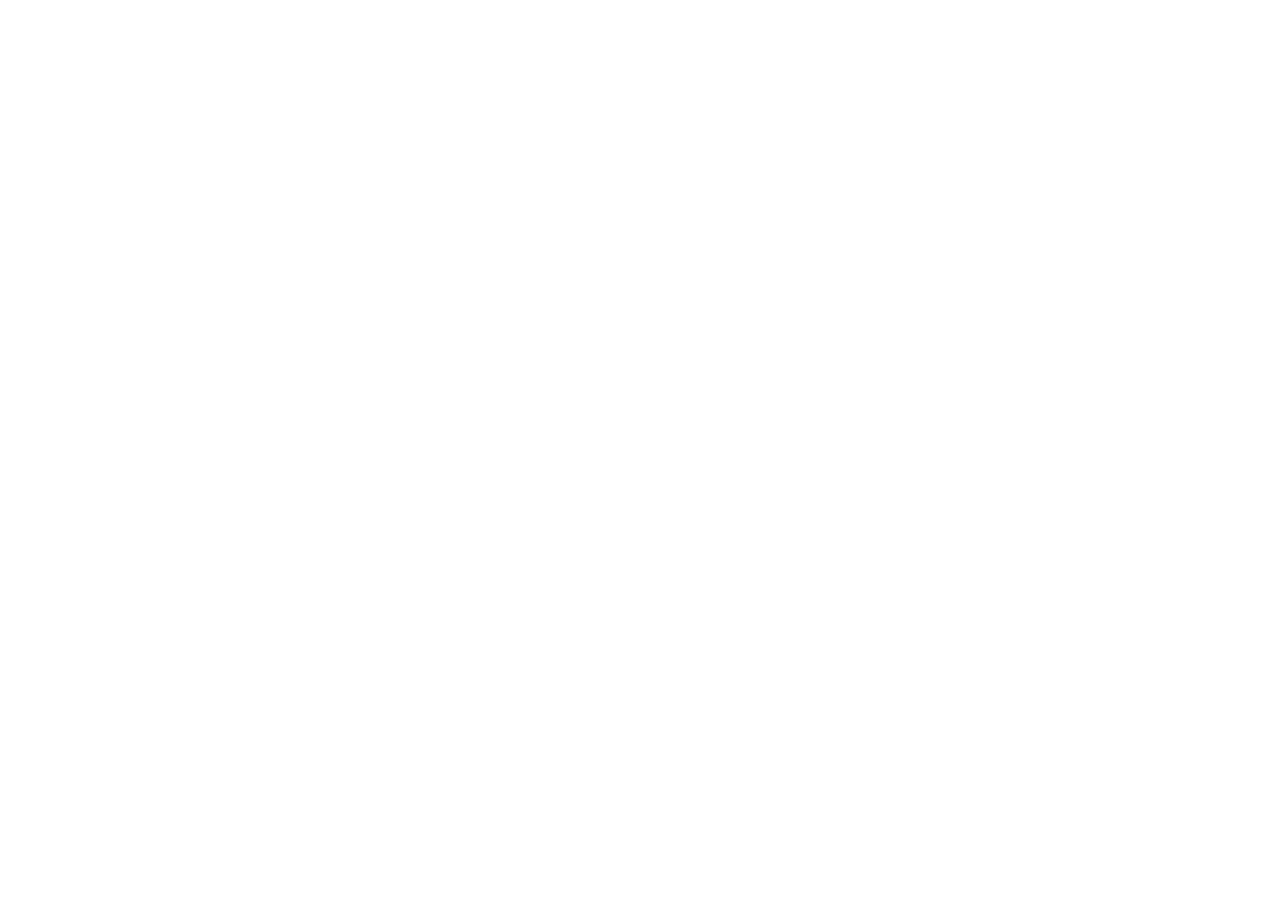
==== javaScript/index.html @ a15e3149 "Add files via upload" ====
<!DOCTYPE html>
<html lang="en">
<head>
    <meta charset="UTF-8">
    <meta http-equiv="X-UA-Compatible" content="IE=edge">
    <meta name="viewport" content="width=device-width, initial-scale=1.0">
    <title>Document</title>
</head>
<body>
   <!--<script src="hello.js"></script>--> 
    <!--<script src="variable.js"></script>-->
    <!--<script src="let.js"></script>
    <script src="const.js"></script>-->
   <!--<script src="string.js"></script>--> 
    <!--<script src="stringMethod.js"></script>-->
    <!--<script src="dataType.js"></script>-->
  <!--   <script src="if-elseIf-switch.js"></script>-->
<!--<script src="operator.js"></script>-->
<!--<script src="primitiveVSreference.js"></script>-->
<!--<script src="for.js"></script>-->
<!--<script src="for-in.js"></script>-->
<!--<script src="for-of.js"></script>-->
<!--<script src="while.js"></script>-->
<!--<script src="do-while.js"></script>-->
<!--<script src="array.js"></script>-->
<!--<script src="array-method.js"></script>-->
<!--<script src="object.js"></script>-->
<!--<script src="function.js"></script>-->
<!--<script src="callMethod.js"></script>-->
<!--<script src="applyMethod.js"></script>-->
<!--<script src="bindMethod.js"></script>-->
<!--<script src="closuresMethod.js"></script>-->
<script src="arrayMethods.js"></script>
<!--<script src="lexicalScope.js"></script>-->
<!--<script src="restParameters.js"></script>-->

</body>
</html>
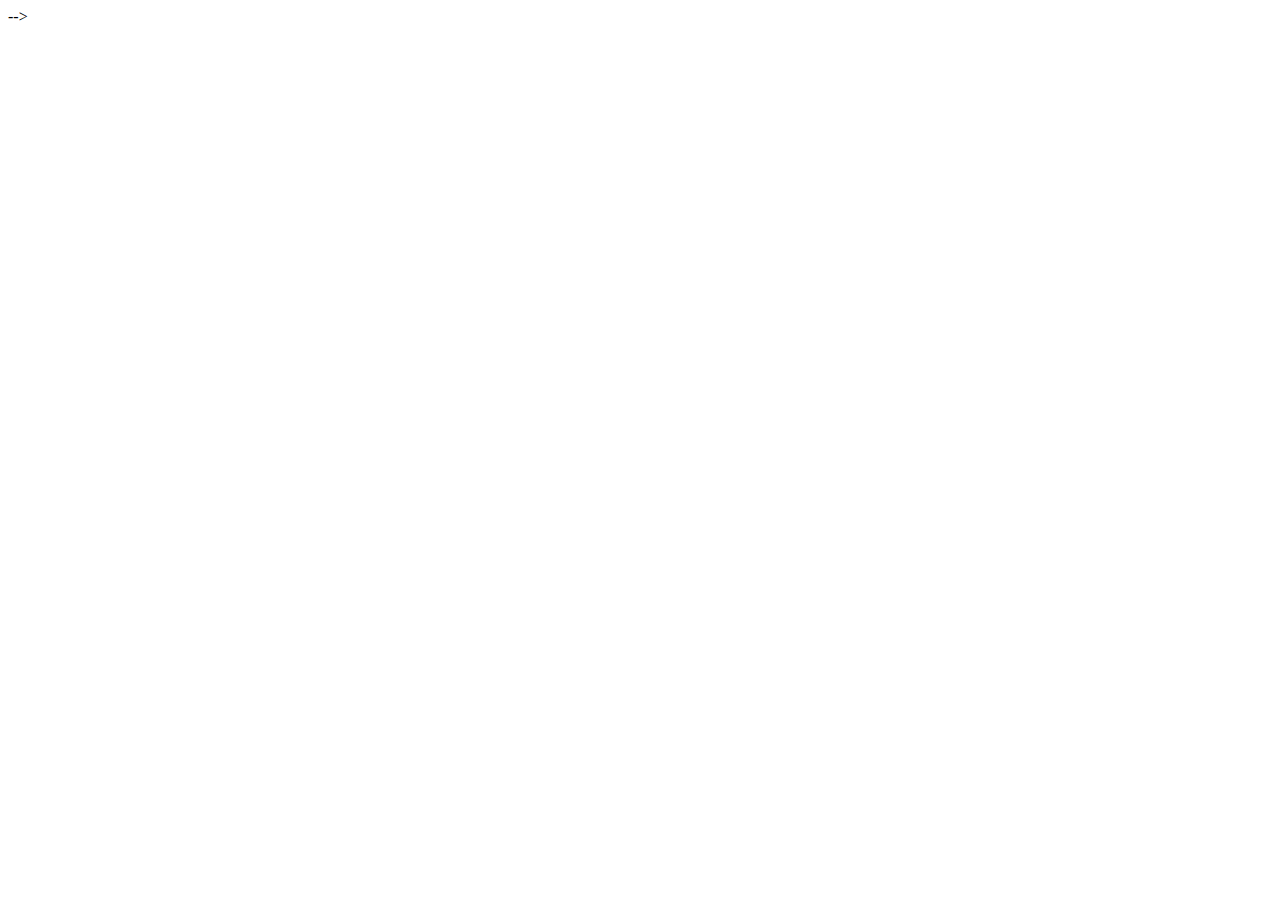
==== commit dec16f5d: "Add files via upload" ====
--- a/javaScript/index.html
+++ b/javaScript/index.html
@@ -26,13 +26,34 @@
 <!--<script src="array-method.js"></script>-->
 <!--<script src="object.js"></script>-->
 <!--<script src="function.js"></script>-->
+<!--<script src="objectMethods.js"></script>-->
+<!--<script src="callBackFunction.js"></script>-->
+<!--<script src="applyMethod.js"></script>-->
 <!--<script src="callMethod.js"></script>-->
-<!--<script src="applyMethod.js"></script>-->
 <!--<script src="bindMethod.js"></script>-->
 <!--<script src="closuresMethod.js"></script>-->
-<script src="arrayMethods.js"></script>
+<!--<script src="arrayMethods.js"></script>-->
+<!--<script src="Loop.js"></script>-->
+
+
+<!--<script src="scope.js"></script>-->
 <!--<script src="lexicalScope.js"></script>-->
+<!--<script src="parentLexicalObject.js"></script>-->
+<!--<script src="closuresMethod.js"></script>-->
+
+
 <!--<script src="restParameters.js"></script>-->
+<!--<script src="mapObjectFinal.js"></script>-->
+<!--<script src="arrowFunction.js"></script>-->
+<!--<script src="spreadOperator.js"></script>-->
+<!--<script src="destructuring.js"></script>-->
+<!--<script src="sets.js"></script>-->
+<!--<script src="setsFinal.js"></script>-->
+<!--<script src="mapObject.js"></script>-->
+
+<!--<script src="asynchronous.js"></script>-->
+<!--<script src="hoisting.js"></script>-->
+<script src="practice.js"></script>-->
 
 </body>
 </html>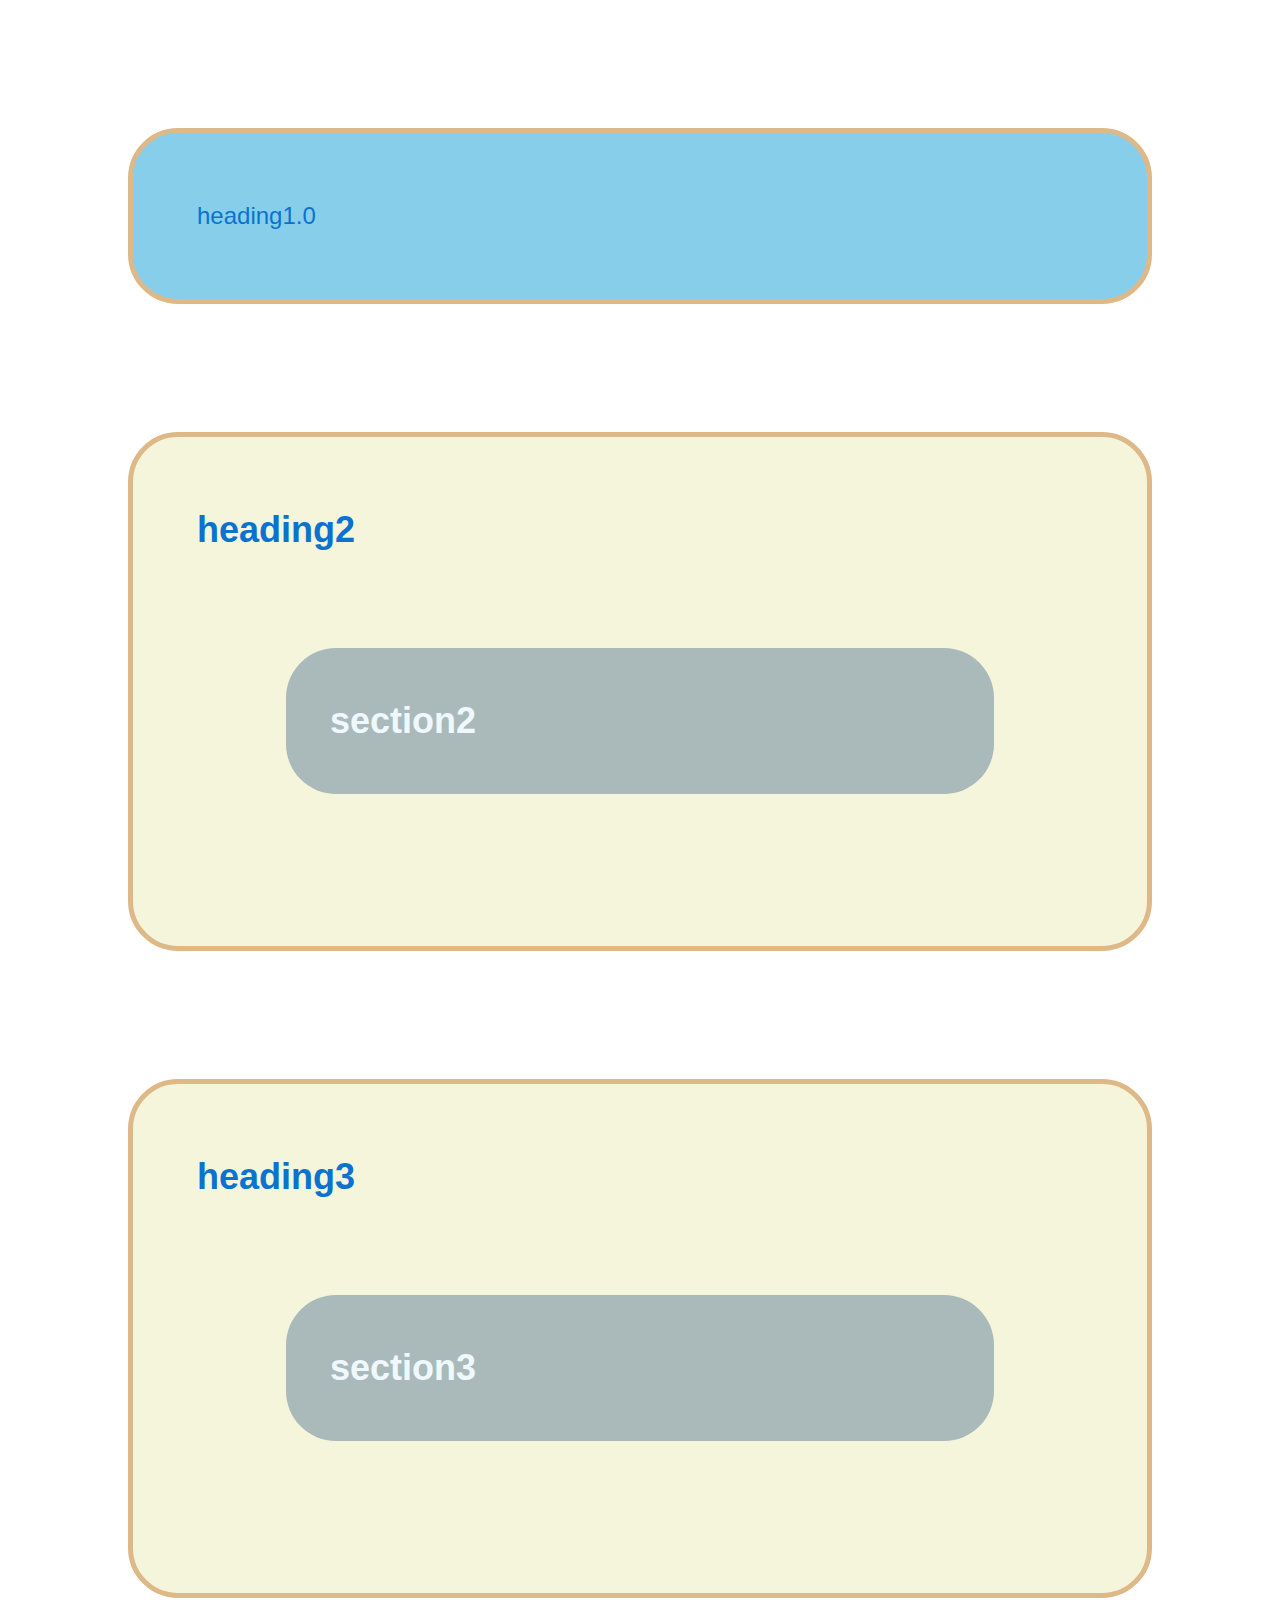
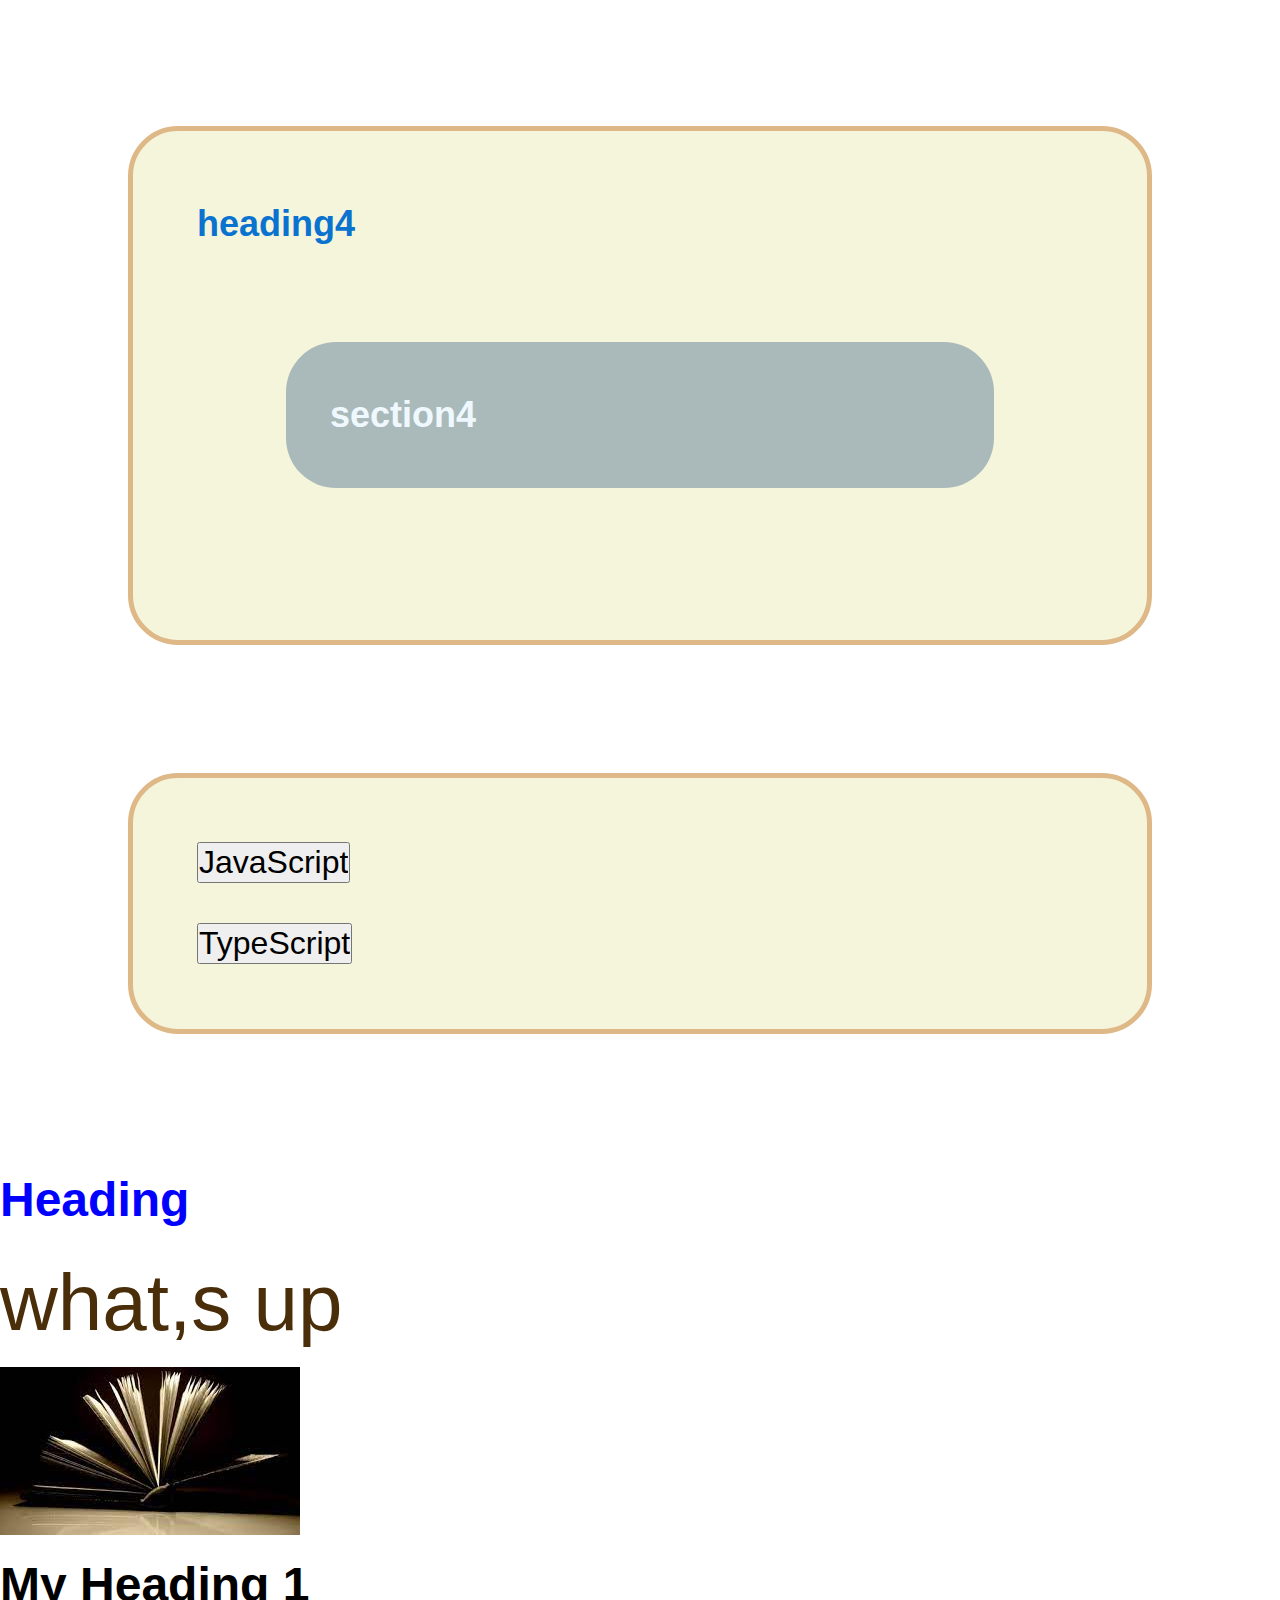
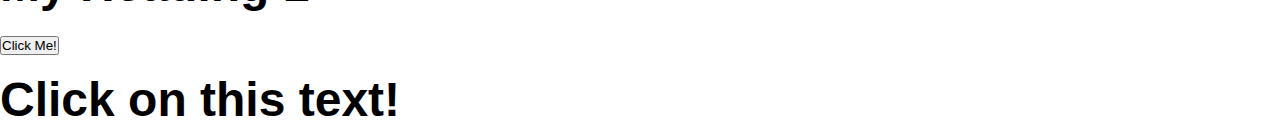
==== commit cbf9421e: "DOM" ====
--- a/javaScript/index.html
+++ b/javaScript/index.html
@@ -1,59 +1,105 @@
 <!DOCTYPE html>
 <html lang="en">
-<head>
-    <meta charset="UTF-8">
-    <meta http-equiv="X-UA-Compatible" content="IE=edge">
-    <meta name="viewport" content="width=device-width, initial-scale=1.0">
+  <head>
+    <meta charset="UTF-8" />
+    <meta http-equiv="X-UA-Compatible" content="IE=edge" />
+    <meta name="viewport" content="width=device-width, initial-scale=1.0" />
+    <link rel="stylesheet" href="style.css" />
+
     <title>Document</title>
-</head>
-<body>
-   <!--<script src="hello.js"></script>--> 
+  </head>
+  <body>
+    <!--<script src="hello.js"></script>-->
     <!--<script src="variable.js"></script>-->
     <!--<script src="let.js"></script>
     <script src="const.js"></script>-->
-   <!--<script src="string.js"></script>--> 
+    <!--<script src="string.js"></script>-->
     <!--<script src="stringMethod.js"></script>-->
     <!--<script src="dataType.js"></script>-->
-  <!--   <script src="if-elseIf-switch.js"></script>-->
-<!--<script src="operator.js"></script>-->
-<!--<script src="primitiveVSreference.js"></script>-->
-<!--<script src="for.js"></script>-->
-<!--<script src="for-in.js"></script>-->
-<!--<script src="for-of.js"></script>-->
-<!--<script src="while.js"></script>-->
-<!--<script src="do-while.js"></script>-->
-<!--<script src="array.js"></script>-->
-<!--<script src="array-method.js"></script>-->
-<!--<script src="object.js"></script>-->
-<!--<script src="function.js"></script>-->
-<!--<script src="objectMethods.js"></script>-->
-<!--<script src="callBackFunction.js"></script>-->
-<!--<script src="applyMethod.js"></script>-->
-<!--<script src="callMethod.js"></script>-->
-<!--<script src="bindMethod.js"></script>-->
-<!--<script src="closuresMethod.js"></script>-->
-<!--<script src="arrayMethods.js"></script>-->
-<!--<script src="Loop.js"></script>-->
+    <!--   <script src="if-elseIf-switch.js"></script>-->
+    <!--<script src="operator.js"></script>-->
+    <!--<script src="primitiveVSreference.js"></script>-->
+    <!--<script src="for.js"></script>-->
+    <!--<script src="for-in.js"></script>-->
+    <!--<script src="for-of.js"></script>-->
+    <!--<script src="while.js"></script>-->
+    <!--<script src="do-while.js"></script>-->
+    <!--<script src="array.js"></script>-->
+    <!--<script src="array-method.js"></script>-->
+    <!--<script src="object.js"></script>-->
+    <!--<script src="function.js"></script>-->
+    <!--<script src="objectMethods.js"></script>-->
+    <!--<script src="callBackFunction.js"></script>-->
+    <!--<script src="applyMethod.js"></script>-->
+    <!--<script src="callMethod.js"></script>-->
+    <!--<script src="bindMethod.js"></script>-->
+    <!--<script src="closuresMethod.js"></script>-->
+    <!--<script src="arrayMethods.js"></script>-->
+    <!--<script src="Loop.js"></script>-->
 
+    <!--<script src="scope.js"></script>-->
+    <!--<script src="lexicalScope.js"></script>-->
+    <!--<script src="parentLexicalObject.js"></script>-->
+    <!--<script src="closuresMethod.js"></script>-->
 
-<!--<script src="scope.js"></script>-->
-<!--<script src="lexicalScope.js"></script>-->
-<!--<script src="parentLexicalObject.js"></script>-->
-<!--<script src="closuresMethod.js"></script>-->
+    <!--<script src="restParameters.js"></script>-->
+    <!--<script src="mapObjectFinal.js"></script>-->
+    <!--<script src="arrowFunction.js"></script>-->
+    <!--<script src="spreadOperator.js"></script>-->
+    <!--<script src="destructuring.js"></script>-->
+    <!--<script src="sets.js"></script>-->
+    <!--<script src="setsFinal.js"></script>-->
+    <!--<script src="mapObject.js"></script>-->
 
+    <!--<script src="asynchronous.js"></script>-->
+    <!--<script src="hoisting.js"></script>-->
 
-<!--<script src="restParameters.js"></script>-->
-<!--<script src="mapObjectFinal.js"></script>-->
-<!--<script src="arrowFunction.js"></script>-->
-<!--<script src="spreadOperator.js"></script>-->
-<!--<script src="destructuring.js"></script>-->
-<!--<script src="sets.js"></script>-->
-<!--<script src="setsFinal.js"></script>-->
-<!--<script src="mapObject.js"></script>-->
+    <div id="my-div">
+      <h2>
+        heading1
+        <p>section1</p>
+      </h2>
+    </div>
+    <div>
+      <h2>
+        heading2
+        <p>section2</p>
+      </h2>
+    </div>
+    <div>
+      <h2>
+        heading3
+        <p class="section4">section3</p>
+      </h2>
+    </div>
+    <div>
+      <h2>
+        heading4
+        <p class="section4">section4</p>
+      </h2>
+    </div>
 
-<!--<script src="asynchronous.js"></script>-->
-<!--<script src="hoisting.js"></script>-->
-<script src="practice.js"></script>-->
+    <div>
+      <input type="button" name="language" value="JavaScript" /><br /><br />
+      <input type="button" name="language" value="TypeScript" />
+    </div>
 
-</body>
-</html>+    <h1 id="Heading">Heading</h1>
+    <p id="p1" style="color: rgb(74, 46, 10); font-size: 5rem">hello</p>
+
+    <img id="img1" src="random images/image2.jpg" alt="image" />
+
+    <h1 id="id1">My Heading 1</h1>
+
+    <button
+      type="button"
+      onclick="document.getElementById('id1').style.color = 'red'"
+    >
+      Click Me!
+    </button>
+
+    <h1 onclick="changeText(this)">Click on this text!</h1>
+
+    <script src="DOM.js"></script>
+  </body>
+</html>
--- a/javaScript/style.css
+++ b/javaScript/style.css
@@ -0,0 +1,32 @@
+* {
+  padding: 0;
+  margin: 0;
+  box-sizing: border-box;
+}
+
+body {
+  font-family: Arial, Helvetica, sans-serif;
+  font-size: 1.5rem;
+  line-height: 1.6;
+}
+
+div {
+  margin: 10%;
+  padding: 5%;
+  border: 5px burlywood solid;
+  border-radius: 50px;
+  background-color: beige;
+  color: rgb(10, 115, 208);
+}
+
+div p {
+  margin: 10%;
+  padding: 5%;
+  background-color: rgb(170, 186, 186);
+  border-radius: 50px;
+  color: aliceblue;
+}
+
+input {
+  font-size: 2rem;
+}
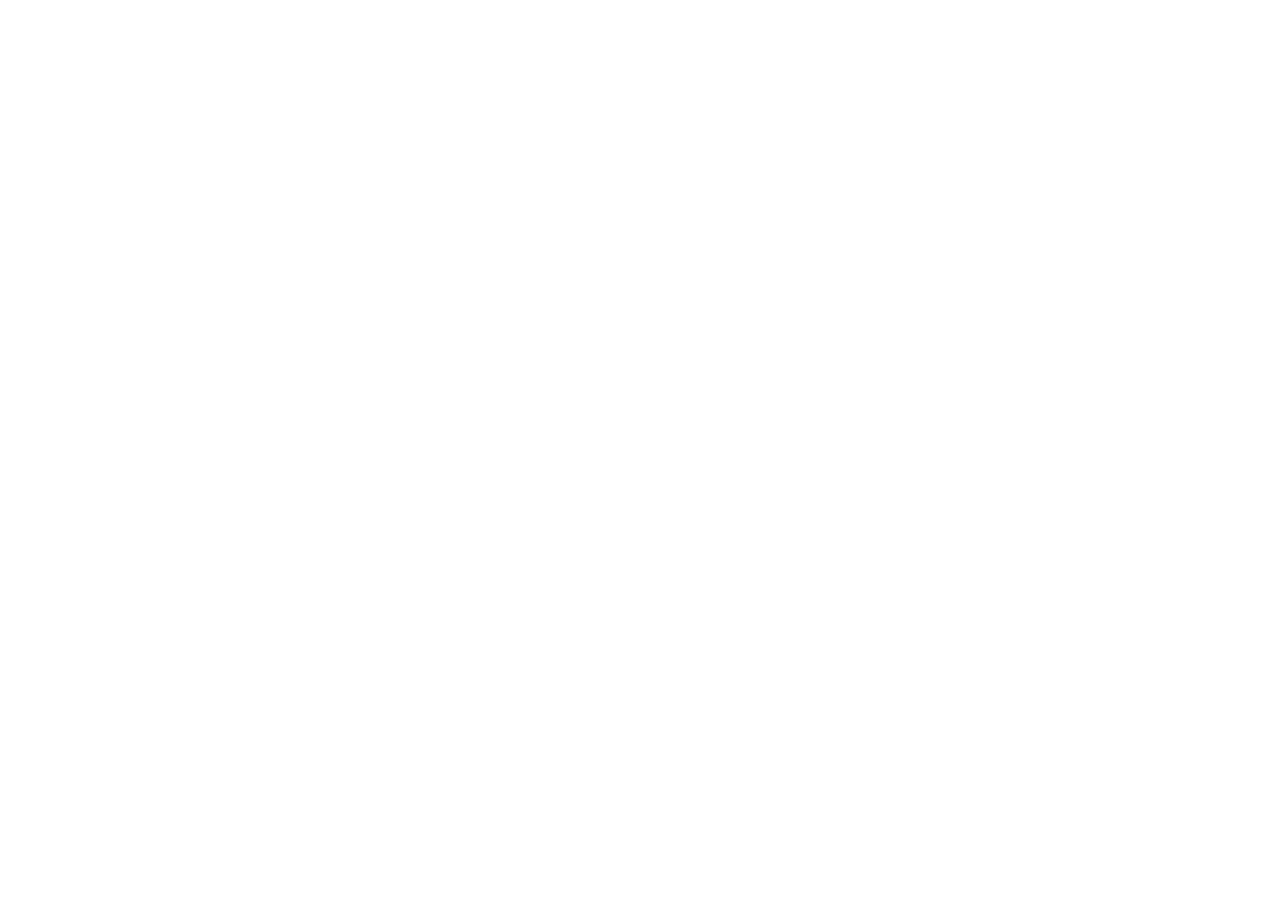
==== commit 948c890d: "fetch api" ====
--- a/javaScript/index.html
+++ b/javaScript/index.html
@@ -4,7 +4,7 @@
     <meta charset="UTF-8" />
     <meta http-equiv="X-UA-Compatible" content="IE=edge" />
     <meta name="viewport" content="width=device-width, initial-scale=1.0" />
-    <link rel="stylesheet" href="style.css" />
+    <!-- <link rel="stylesheet" href="style.css" /> -->
 
     <title>Document</title>
   </head>
@@ -51,10 +51,13 @@
     <!--<script src="setsFinal.js"></script>-->
     <!--<script src="mapObject.js"></script>-->
 
-    <!--<script src="asynchronous.js"></script>-->
+    <!-- <script src="asynchronous.js"></script> -->
     <!--<script src="hoisting.js"></script>-->
+    <script src="p.js"></script>
 
-    <div id="my-div">
+    <!-- <script src="DOM.js"></script> -->
+
+    <!-- <div id="my-div">
       <h2>
         heading1
         <p>section1</p>
@@ -100,6 +103,13 @@
 
     <h1 onclick="changeText(this)">Click on this text!</h1>
 
-    <script src="DOM.js"></script>
+    <button
+      id="myBtn"
+      style="height: 100px; width: 100px; font-size: 2rem; margin: 5% 25%"
+    >
+      Try it
+    </button>
+
+    <p id="demo"></p> -->
   </body>
 </html>
